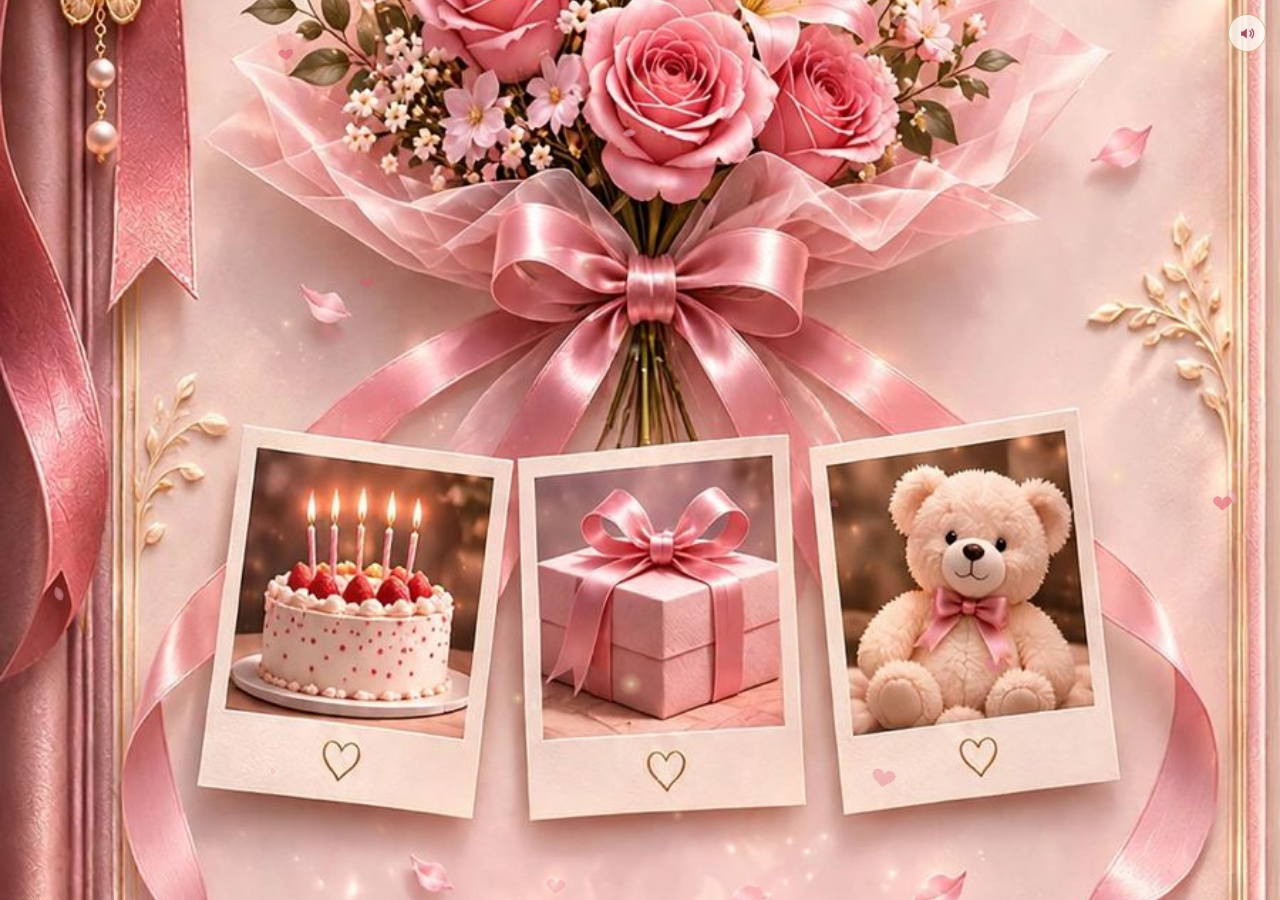
==== index.html @ 055be4f8 "Chapter 13 'The Letter' integrated as page 13, before the ending (order now 6 -> 13 -> 14)" ====
<!DOCTYPE html>
<html lang="en">
<head>
<meta charset="UTF-8">
<meta name="viewport" content="width=device-width, initial-scale=1.0, maximum-scale=1.0, user-scalable=no, viewport-fit=cover">
<title>Something for You</title>
<style>
@font-face{font-family:'Great Vibes';font-style:normal;font-weight:400;font-display:swap;src:url([data-uri]) format('woff2')}
@font-face{font-family:'Playfair Display';font-style:normal;font-weight:500;font-display:swap;src:url([data-uri]) format('woff2')}
@font-face{font-family:'Playfair Display';font-style:normal;font-weight:600;font-display:swap;src:url([data-uri]) format('woff2')}
@font-face{font-family:'Jost';font-style:normal;font-weight:400;font-display:swap;src:url([data-uri]) format('woff2')}
@font-face{font-family:'Jost';font-style:normal;font-weight:500;font-display:swap;src:url([data-uri]) format('woff2')}
  *{margin:0;padding:0;box-sizing:border-box;-webkit-tap-highlight-color:transparent}
  html,body{height:100%}
  body{background:#eec9cd;overflow:hidden;overscroll-behavior:none;
    -webkit-user-select:none;user-select:none;-webkit-touch-callout:none}
  .stage{position:fixed;inset:0;touch-action:none}
  .art{position:absolute;inset:0;width:100%;height:100%;object-fit:cover;object-position:center;display:block;
    -webkit-user-drag:none;pointer-events:none}
  .zone{position:absolute;transform:translate(-50%,-50%);border:none;background:transparent;cursor:pointer;border-radius:14px}
  .zone:active{background:rgba(255,244,246,.10)}
  #openBtn{left:50%;top:88.3%;width:69%;aspect-ratio:5.6/1}
  #envBtn{left:44.5%;top:71%;width:57%;aspect-ratio:1.85/1}
  .burstPetal{position:fixed;z-index:9;pointer-events:none;background:linear-gradient(135deg,#f9c6d2,#ef9db4);
    border-radius:80% 4px 80% 4px}
  #dust{position:absolute;inset:0;pointer-events:none;z-index:2}
  .zone{z-index:3}

  .stage{perspective:1700px}
  #page2{position:absolute;inset:0;z-index:1;display:flex;flex-direction:column;align-items:center;justify-content:center;
    text-align:center;padding:8dvh 12vw;
    background:radial-gradient(120% 60% at 50% 0%, #fffdf6 0%, rgba(255,253,246,0) 55%),
               linear-gradient(180deg,#fdf6ea 0%,#f9ecdc 55%,#f4e3d0 100%)}
  #page2::before{content:"";position:absolute;inset:12px;border:2px solid rgba(178,132,62,.55);border-radius:8px;pointer-events:none}
  #page2::after{content:"";position:absolute;inset:17px;border:1px solid rgba(178,132,62,.3);border-radius:5px;pointer-events:none}
  #page2 .p2script{font-family:'Great Vibes',cursive;font-size:clamp(30px,9vw,40px);line-height:1.35;color:#a34a63;position:relative;z-index:2}
  #page2 .p2small{margin-top:2.4dvh;font-family:'Jost',sans-serif;font-size:10px;letter-spacing:.34em;text-transform:uppercase;color:#a06a52;position:relative;z-index:2}
  #page2 .p2heart{position:relative;z-index:2;margin-bottom:2.6dvh}
  #page2 .p2divider{display:flex;align-items:center;gap:10px;margin-top:3.2dvh;position:relative;z-index:2}
  #page2 .p2divider .line{width:52px;height:1px;background:linear-gradient(90deg,transparent,#b2843e)}
  #page2 .p2divider .line.r{background:linear-gradient(90deg,#b2843e,transparent)}
  #page2 .p2divider .dia{width:7px;height:7px;background:#b2843e;transform:rotate(45deg)}
  #page2 .p2petal{position:absolute;background:rgba(230,150,172,.32);border-radius:100% 4px 100% 4px;z-index:1}
  #page2 .glow{position:absolute;inset:0;z-index:1;pointer-events:none;opacity:0;
    background:radial-gradient(75% 55% at 50% 42%, rgba(255,196,120,.5) 0%, rgba(255,176,150,.18) 55%, transparent 78%)}
  #page2.lit .glow{animation:glowA 1.9s ease-out forwards}
  @keyframes glowA{0%{opacity:0}45%{opacity:.6}100%{opacity:.22}}
  #page2 .sweep{position:absolute;inset:0;z-index:3;pointer-events:none;opacity:0;
    background:linear-gradient(90deg, rgba(90,30,45,.42) 0%, rgba(90,30,45,.14) 42%, transparent 68%)}
  #page2.lit .sweep{animation:sweepA 1.9s ease-out forwards}
  @keyframes sweepA{0%{opacity:1}100%{opacity:0}}
  #cover{position:absolute;inset:0;z-index:2;transform-origin:0% 50%;backface-visibility:hidden;will-change:transform}
  #cover .shade{position:absolute;inset:0;pointer-events:none;opacity:0;z-index:4;
    background:linear-gradient(90deg, rgba(70,20,35,.5) 0%, transparent 30%)}
  #cover.opening{transition:transform 1.9s cubic-bezier(.38,.12,.3,1);transform:rotateY(-104deg);pointer-events:none}
  #cover.opening .shade{transition:opacity 1.9s ease;opacity:1}
  #cover.closing{transition:transform 1.6s cubic-bezier(.38,.12,.3,1);transform:rotateY(0deg)}
  #cover.gone{display:none}
  .corner{position:absolute;bottom:16px;z-index:5;border:none;background:transparent;cursor:pointer;box-shadow:none;
    font-family:'Jost',sans-serif;font-size:15px;font-weight:700;letter-spacing:.18em;text-transform:uppercase;color:#ffffff;padding:16px 22px;text-shadow:0 1px 7px rgba(60,20,30,.55),0 0 3px rgba(60,20,30,.4)}
  .corner:active{opacity:.6}
  #backBtn{left:14px}
  .pagenum{position:absolute;bottom:28px;left:50%;transform:translateX(-50%);z-index:5;font-family:'Jost',sans-serif;font-size:11px;letter-spacing:.3em;color:#a06a52}
  #nextBtn{right:6px}
  #page3{position:absolute;inset:0;z-index:1;display:none;flex-direction:column;align-items:center;justify-content:center;text-align:center;padding:6dvh 12vw 14dvh;background:linear-gradient(180deg,#fdf6ea,#f7ead9 60%,#f3e2cd)}
  #page3::before{content:"";position:absolute;inset:12px;border:2px solid rgba(178,132,62,.55);border-radius:8px;pointer-events:none}
  #page3::after{content:"";position:absolute;inset:17px;border:1px solid rgba(178,132,62,.3);border-radius:5px;pointer-events:none}
  #page3:not(.live) *{animation-play-state:paused !important}
  #page3 .rise{opacity:1;transform:none}
  #page3 .p3content{position:relative;z-index:2;display:flex;flex-direction:column;align-items:center}
  #page3 .belongs{margin-top:2.2dvh;font-family:'Jost',sans-serif;font-size:11px;letter-spacing:.4em;text-transform:uppercase;color:#a06a52;animation-delay:.5s}
  #page3 .name{margin-top:1.6dvh;font-family:'Great Vibes',cursive;font-size:64px;line-height:1.15;background:linear-gradient(100deg,#a86e1c,#e9c46a 45%,#b2843e 70%,#e9c46a);-webkit-background-clip:text;background-clip:text;color:transparent;animation:shimmer 3s linear infinite;background-size:200% 100%}
  #page3 .lines{margin-top:2.6dvh;font-family:'Playfair Display',serif;font-style:italic;font-size:16.5px;line-height:1.75;color:#7c4a3a;animation-delay:1.7s}
  #page3 .bqimg{margin-top:3dvh;width:168px;animation-delay:2.2s}
  #page3 .turn{margin-top:2.4dvh;font-family:'Jost',sans-serif;font-size:10px;letter-spacing:.26em;text-transform:uppercase;color:#a34a63;animation-delay:2.6s}
  #page3 .from{margin-top:2.2dvh;font-family:'Jost',sans-serif;font-size:11px;letter-spacing:.3em;text-transform:uppercase;color:#a06a52;animation-delay:3s}
  #page3 .from b{color:#a34a63;font-weight:500}
  #backBtn3{left:14px}
  #nextBtn3{right:14px}
  #page3{transform-origin:0% 50%;backface-visibility:hidden}
  #page3 .shade{position:absolute;inset:0;pointer-events:none;opacity:0;z-index:4;background:linear-gradient(90deg, rgba(70,20,35,.5) 0%, transparent 30%)}
  #page3.turning{transition:transform .95s cubic-bezier(.38,.12,.3,1);transform:rotateY(-102deg);pointer-events:none;z-index:3}
  #page3.turning .shade{transition:opacity .95s ease;opacity:1}
  #page3.turnback-start{transform:rotateY(-102deg);z-index:3}
  #page3.turnback-start .shade{opacity:1}
  #page3.turning-back{transition:transform .95s cubic-bezier(.38,.12,.3,1);transform:rotateY(0deg)}
  #page3.turning-back .shade{transition:opacity .95s ease;opacity:0}
  #page4{position:absolute;inset:0;z-index:1;display:none;flex-direction:column;align-items:center;justify-content:flex-start;text-align:center;padding:7dvh 10vw 14dvh;background:linear-gradient(180deg,#fbe9ee 0%,#f7d3de 55%,#f3c3d2 100%)}
  #page4::before{content:"";position:absolute;inset:12px;border:2px solid rgba(178,132,62,.55);border-radius:8px;pointer-events:none;z-index:7}
  #page4::after{content:"";position:absolute;inset:17px;border:1px solid rgba(178,132,62,.3);border-radius:5px;pointer-events:none;z-index:7}
  #page4 .p4content{position:relative;z-index:2;display:flex;flex-direction:column;align-items:center}
  #page4 .p4small{font-family:'Jost',sans-serif;font-size:11px;letter-spacing:.38em;text-transform:uppercase;color:#a06a52}
  #page4 h1{font-family:'Great Vibes',cursive;font-weight:400;font-size:40px;line-height:1.2;color:#a4133c;margin-top:1.4dvh}
  #page4 .p4sub{margin-top:1dvh;font-family:'Jost',sans-serif;font-size:10.5px;letter-spacing:.3em;text-transform:uppercase;color:#b0576f}
  #page4 .buds{margin-top:5dvh;display:flex;gap:26px}
  #page4 .bud{position:relative;width:84px;height:82px;cursor:pointer;-webkit-tap-highlight-color:transparent;filter:saturate(.45) brightness(1.12);transition:filter .8s ease, transform .8s cubic-bezier(.34,1.56,.64,1)}
  #page4 .bud svg{width:84px;height:82px;display:block}
  #page4 .bud .ring{position:absolute;inset:-7px;border-radius:50%;border:1.5px solid rgba(255,90,118,.0);pointer-events:none}
  #page4 .bud.bloomed{filter:saturate(1.25) brightness(1.03) drop-shadow(0 8px 16px rgba(210,31,71,.40));transform:scale(1.13)}
  #page4 .bud.bloomed .ring{animation:ringpulse 1.6s ease-out infinite}
  @keyframes ringpulse{0%{border-color:rgba(255,90,118,.55);transform:scale(.92);opacity:1}100%{border-color:rgba(255,90,118,0);transform:scale(1.28);opacity:0}}
  #page4 .wishzone{margin-top:4.5dvh;width:280px;min-height:96px;background:rgba(255,255,255,.42);border:1px solid rgba(178,132,62,.5);border-radius:14px;padding:16px 20px;opacity:0;transform:translateY(12px);transition:opacity .5s ease, transform .5s ease}
  #page4 .wishzone.show{opacity:1;transform:none}
  #page4 .wishnum{font-family:'Jost',sans-serif;font-size:9.5px;letter-spacing:.32em;text-transform:uppercase;color:#a06a52}
  #page4 .wishtext{font-family:'Playfair Display',serif;font-style:italic;font-size:16.5px;line-height:1.55;color:#7c2d46;margin-top:6px}
  #page4 .burstH4{position:absolute;z-index:6;pointer-events:none}
  #backBtn4{left:14px}
  #nextBtn4{right:14px}
  #page4{transform-origin:0% 50%;backface-visibility:hidden}
  #page4 .shade{position:absolute;inset:0;pointer-events:none;opacity:0;z-index:4;background:linear-gradient(90deg, rgba(70,20,35,.5) 0%, transparent 30%)}
  #page4.turning{transition:transform .95s cubic-bezier(.38,.12,.3,1);transform:rotateY(-102deg);pointer-events:none;z-index:3}
  #page4.turning .shade{transition:opacity .95s ease;opacity:1}
  #page4.turnback-start{transform:rotateY(-102deg);z-index:3}
  #page4.turnback-start .shade{opacity:1}
  #page4.turning-back{transition:transform .95s cubic-bezier(.38,.12,.3,1);transform:rotateY(0deg)}
  #page4.turning-back .shade{transition:opacity .95s ease;opacity:0}
  #page5{position:absolute;inset:0;z-index:1;display:none;background:#1d2b18;overflow:hidden;touch-action:none}
  #page5 .g5view{position:absolute;inset:0;overflow:hidden;transition:opacity 1.15s ease, transform 1.15s ease}
  #page5 .g5view.g5hidden{opacity:0;pointer-events:none;transform:scale(1.07)}
  #page5 .g5view.g5behind{transform:scale(.95)}
  #page5 .g5wrap{position:absolute;left:0;top:0;height:100%;will-change:transform}
  #page5 .g5wrap video{position:absolute;inset:0;width:100%;height:100%;object-fit:cover}
  #page5 .g5wrap video.g5drift{animation:g5drift 17s ease-in-out infinite alternate}
  @keyframes g5drift{from{transform:scale(1.13) translate(-12px,-6px)}to{transform:scale(1.13) translate(12px,8px)}}
  #g5petals{position:absolute;inset:0;width:100%;height:100%;pointer-events:none;z-index:3}
  #g5sweep{position:absolute;inset:0;z-index:3;pointer-events:none;background:linear-gradient(105deg,transparent 30%,rgba(255,246,214,.20) 50%,transparent 70%);transform:translateX(-110%);opacity:0}
  #g5sweep.go{animation:g5sweepA 1.5s ease-out}
  @keyframes g5sweepA{0%{transform:translateX(-110%);opacity:0}25%{opacity:1}100%{transform:translateX(110%);opacity:0}}
  #page5 .g5topfade{position:absolute;left:0;right:0;top:0;height:230px;background:linear-gradient(180deg,rgba(16,24,12,.5),rgba(16,24,12,0));z-index:4;pointer-events:none}
  #page5 .g5botfade{position:absolute;left:0;right:0;bottom:0;height:240px;background:linear-gradient(0deg,rgba(16,24,12,.5),rgba(16,24,12,0));z-index:4;pointer-events:none}
  #page5 .g5frame{position:absolute;inset:12px;border:2px solid rgba(255,240,214,.45);border-radius:8px;pointer-events:none;z-index:8}
  #page5 .g5frame2{position:absolute;inset:17px;border:1px solid rgba(255,240,214,.25);border-radius:5px;pointer-events:none;z-index:8}
  #page5 .g5head{position:relative;z-index:5;text-align:center;padding-top:70px;pointer-events:none}
  #page5 .g5small{font-family:'Jost',sans-serif;font-size:11px;letter-spacing:.38em;text-transform:uppercase;color:#ffedc9}
  #page5 h1{font-family:'Great Vibes',cursive;font-weight:400;font-size:42px;line-height:1.2;color:#fff;margin-top:6px;text-shadow:0 2px 16px rgba(0,0,0,.5)}
  #g5spotName{font-family:'Jost',sans-serif;font-size:11px;letter-spacing:.3em;text-transform:uppercase;color:#ffd98a;margin-top:7px;transition:opacity .5s ease}
  #g5hint{font-family:'Jost',sans-serif;font-size:10px;letter-spacing:.16em;text-transform:uppercase;color:rgba(255,240,214,.85);margin-top:8px;transition:opacity 1s ease}
  #g5bq{position:absolute;top:204px;left:50%;transform:translateX(-36%);z-index:6;background:rgba(22,32,16,.55);border:1px solid rgba(255,240,214,.5);color:#ffedc9;border-radius:999px;padding:7px 16px;font-family:'Jost',sans-serif;font-size:11.5px;letter-spacing:.13em;text-transform:uppercase;white-space:nowrap}
  #g5bq b{color:#ffc2d1;font-weight:600}
  #page5 .g5walk{position:absolute;left:26px;top:24px;z-index:6;background:rgba(22,32,16,.5);border:1px solid rgba(255,240,214,.55);color:#ffedc9;border-radius:999px;padding:9px 18px;font-family:'Jost',sans-serif;font-size:10.5px;letter-spacing:.22em;text-transform:uppercase;cursor:pointer;display:flex;align-items:center;gap:8px}
  #page5 .g5walk .dot{width:9px;height:9px;border-radius:50%;background:#ffd98a;animation:g5glowp 1.8s ease-in-out infinite}
  @keyframes g5glowp{0%,100%{opacity:.45}50%{opacity:1}}
  #page5 .g5back{position:absolute;left:14px;top:198px;z-index:6;background:rgba(22,32,16,.5);border:1px solid rgba(255,240,214,.55);color:#ffedc9;border-radius:999px;padding:7px 12px;font-family:'Jost',sans-serif;font-size:9.5px;letter-spacing:.18em;text-transform:uppercase;cursor:pointer}
  #page5 .g5backEnd{left:26px;top:24px;padding:9px 18px;font-size:10.5px;letter-spacing:.22em}
  #g5pill{position:absolute;left:50%;transform:translate(-50%,12px);bottom:74px;z-index:6;pointer-events:none;background:rgba(255,251,244,.96);border:1px solid rgba(178,132,62,.55);color:#7c2d46;font-family:'Playfair Display',serif;font-style:italic;font-size:15px;border-radius:999px;padding:10px 20px;opacity:0;transition:opacity .5s ease, transform .5s ease;max-width:92%;text-align:center;box-shadow:0 10px 26px rgba(8,12,5,.35)}
  #g5pill.show{opacity:1;transform:translate(-50%,0)}
  #g5bfly{position:absolute;z-index:7;font-size:24px;background:none;border:none;cursor:pointer;-webkit-tap-highlight-color:transparent}
  #page5 .burstH5{position:absolute;z-index:25;pointer-events:none}
  #page5 .plusone5{position:absolute;z-index:26;font-size:17px;pointer-events:none;text-shadow:0 2px 8px rgba(0,0,0,.4)}
  #backBtn5{left:14px}
  #nextBtn5{right:14px}
  #backBtn6{left:14px}
  #page5{transform-origin:0% 50%;backface-visibility:hidden}
  #page5 .shade{position:absolute;inset:0;pointer-events:none;opacity:0;z-index:30;background:linear-gradient(90deg, rgba(70,20,35,.5) 0%, transparent 30%)}
  #page5.turning{transition:transform .95s cubic-bezier(.38,.12,.3,1);transform:rotateY(-102deg);pointer-events:none;z-index:3}
  #page5.turning .shade{transition:opacity .95s ease;opacity:1}
  #page5.turnback-start{transform:rotateY(-102deg);z-index:3}
  #page5.turnback-start .shade{opacity:1}
  #page5.turning-back{transition:transform .95s cubic-bezier(.38,.12,.3,1);transform:rotateY(0deg)}
  #page5.turning-back .shade{transition:opacity .95s ease;opacity:0}
  #page6{position:absolute;inset:0;z-index:1;display:none;overflow:hidden;background:#f9e3ea;touch-action:none;transform-origin:0% 50%;backface-visibility:hidden}
  #page6:not(.live) *{animation-play-state:paused !important}
  #page6 .shade{position:absolute;inset:0;pointer-events:none;opacity:0;z-index:40;background:linear-gradient(90deg, rgba(70,20,35,.5) 0%, transparent 30%)}
  #page6.turning{transition:transform .95s cubic-bezier(.38,.12,.3,1);transform:rotateY(-102deg);pointer-events:none;z-index:3}
  #page6.turning .shade{transition:opacity .95s ease;opacity:1}
  #page6.turnback-start{transform:rotateY(-102deg);z-index:3}
  #page6.turnback-start .shade{opacity:1}
  #page6.turning-back{transition:transform .95s cubic-bezier(.38,.12,.3,1);transform:rotateY(0deg)}
  #page6.turning-back .shade{transition:opacity .95s ease;opacity:0}
  #page6 img{-webkit-user-drag:none}
#page6 .m6bg{position:absolute;inset:0;width:100%;height:100%;object-fit:cover;object-position:center;display:block;pointer-events:none}
  #page6 .m6wash{position:absolute;inset:0;background:linear-gradient(180deg,rgba(255,244,247,.20),rgba(255,244,247,0) 30%,rgba(249,227,234,0) 62%,rgba(243,207,219,.45));z-index:1;pointer-events:none}
  #page6 .m6vig{position:absolute;inset:0;background:radial-gradient(ellipse at 50% 42%,transparent 55%,rgba(190,120,145,.16));z-index:1;pointer-events:none}
  #page6 .m6lamp{position:absolute;border-radius:50%;background:radial-gradient(circle,rgba(255,214,140,.5),rgba(255,214,140,0) 68%);z-index:1;animation:m6glow 5s ease-in-out infinite;pointer-events:none}
  #page6 .m6lamp.l1{width:340px;height:340px;left:-110px;top:6%}
  #page6 .m6lamp.l2{width:280px;height:280px;right:-90px;top:24%;animation-delay:1.6s}
  #page6 .m6lamp.l3{width:220px;height:220px;left:8%;bottom:8%;animation-delay:3s}
  @keyframes m6glow{0%,100%{opacity:.55;transform:scale(1)}50%{opacity:.95;transform:scale(1.07)}}
  #page6 .m6head{position:absolute;top:0;left:0;right:0;z-index:5;text-align:center;padding-top:calc(18px + env(safe-area-inset-top));pointer-events:none}
  #page6 .m6kick{font-family:'Jost',sans-serif;font-size:11px;letter-spacing:.38em;text-transform:uppercase;color:#b06a82}
  #page6 .m6head h1{font-family:'Great Vibes',cursive;font-weight:400;font-size:42px;line-height:1.2;color:#a63d5f;margin-top:4px;text-shadow:0 2px 14px rgba(255,255,255,.75)}
  #page6 .m6sub{font-family:'Playfair Display',serif;font-style:italic;font-size:15px;color:#96606f;margin-top:2px}
  #page6 .m6scene{position:absolute;left:50%;bottom:150px;width:340px;height:262px;transform:translateX(-50%);transform-origin:50% 100%;z-index:3}
  #page6 .m6floor{position:absolute;left:50%;bottom:20px;width:270px;height:40px;transform:translateX(-50%);background:radial-gradient(ellipse at center,rgba(146,84,104,.30),rgba(146,84,104,0) 68%);border-radius:50%}
  #page6 .m6stack{position:absolute;left:50%;bottom:34px;width:300px;height:215px;transform:translateX(-50%)}
  #page6 .m6stack.wiggle{animation:m6wig .38s ease}
  @keyframes m6wig{0%{transform:translateX(-50%) rotate(0)}25%{transform:translateX(-50%) rotate(-1.6deg)}55%{transform:translateX(-50%) rotate(1.4deg)}100%{transform:translateX(-50%) rotate(0)}}
  #page6 .m6kitten{position:absolute;left:50%;bottom:56px;width:232px;height:232px;z-index:1;transform:translate(-50%,86%) scale(.92);opacity:0;transition:transform .75s cubic-bezier(.34,1.45,.64,1),opacity .5s}
  #page6 .m6kitten.in{transform:translate(-50%,0) scale(1);opacity:1}
  #page6 .m6kitten.out{transform:translate(-50%,38%) scale(1.32);opacity:1;z-index:5}
  #page6 .m6inner{position:absolute;inset:0;transition:transform .45s ease}
  #page6 .m6inner.listen{transform:rotate(-3.5deg)}
  #page6 .m6inner.react{animation:m6react .8s cubic-bezier(.34,1.56,.64,1)}
  @keyframes m6react{0%{transform:translateY(0) scale(1)}30%{transform:translateY(-13px) scale(1.05) rotate(-2deg)}55%{transform:translateY(0) scale(.98)}75%{transform:translateY(-6px) scale(1.02)}100%{transform:translateY(0) scale(1)}}
  #page6 .m6sway{position:absolute;inset:0;transform-origin:50% 88%;animation:m6sway 6.5s ease-in-out infinite alternate}
  @keyframes m6sway{from{transform:rotate(-2.2deg)}to{transform:rotate(2.2deg)}}
  @media (prefers-reduced-motion: reduce){#page6 .m6sway{animation:none}}
  #page6 .m6kimg{width:100%;height:100%;display:block;-webkit-mask-image:radial-gradient(ellipse 62% 58% at 50% 46%,#000 55%,transparent 88%);mask-image:radial-gradient(ellipse 62% 58% at 50% 46%,#000 55%,transparent 88%)}
  #page6 .m6mouth{position:absolute;left:50%;top:46%;width:6.4%;height:3.8%;border-radius:50%;z-index:3;background:#c06a80;opacity:.85;transform:translate(-50%,-50%) scaleY(.22)}
  #page6 .m6inner.talking .m6mouth{animation:m6talk .17s ease-in-out infinite alternate}
  @keyframes m6talk{from{transform:translate(-50%,-50%) scaleY(.22)}to{transform:translate(-50%,-50%) scaleY(1)}}
  #page6 .m6hat{position:absolute;left:46.5%;top:-.5%;width:15.5%;transform:rotate(7deg);z-index:4;filter:drop-shadow(0 2px 2px rgba(160,110,40,.35))}
  #page6 .m6body{position:absolute;left:0;bottom:0;width:300px;height:115px;z-index:2;display:block;transition:opacity .55s ease,transform .55s ease;-webkit-mask-image:linear-gradient(90deg,transparent,#000 12%,#000 88%,transparent),linear-gradient(180deg,transparent,#000 4%,#000 86%,transparent);-webkit-mask-composite:source-in;mask-image:linear-gradient(90deg,transparent,#000 12%,#000 88%,transparent),linear-gradient(180deg,transparent,#000 4%,#000 86%,transparent);mask-composite:intersect}
  #page6 .m6lidwrap{position:absolute;left:0;top:0;width:300px;height:105px;z-index:3;transition:transform .8s cubic-bezier(.5,0,.8,.4),opacity .8s}
  #page6 .m6lidwrap.open{transform:translateY(-84px) rotate(-10deg);opacity:0}
  #page6 .m6lidwrap.shake{animation:m6shk .45s ease}
  @keyframes m6shk{0%,100%{transform:translateX(0)}20%{transform:translateX(-4.5px)}45%{transform:translateX(4px)}70%{transform:translateX(-3px)}90%{transform:translateX(1.5px)}}
  #page6 .m6lidimg{position:absolute;inset:0;width:300px;height:105px;display:block;-webkit-mask-image:linear-gradient(90deg,transparent,#000 12%,#000 88%,transparent),linear-gradient(180deg,transparent,#000 11%,#000 96%,transparent);-webkit-mask-composite:source-in;mask-image:linear-gradient(90deg,transparent,#000 12%,#000 88%,transparent),linear-gradient(180deg,transparent,#000 11%,#000 96%,transparent);mask-composite:intersect}
  #page6 .m6lidnb{opacity:0;transition:opacity .45s}
  #page6 .m6lidnb.show{opacity:1}
  #page6 .m6bow{position:absolute;left:28.3%;top:4.7%;width:44%;height:95.3%;display:block;transition:transform .7s cubic-bezier(.5,0,.8,.4),opacity .7s;transform-origin:50% 20%;-webkit-mask-image:linear-gradient(90deg,transparent,#000 14%,#000 86%,transparent),linear-gradient(180deg,transparent,#000 12%,#000 88%,transparent);-webkit-mask-composite:source-in;mask-image:linear-gradient(90deg,transparent,#000 14%,#000 86%,transparent),linear-gradient(180deg,transparent,#000 12%,#000 88%,transparent);mask-composite:intersect}
  #page6 .m6bow.loose1{transform:rotate(-4deg) translateY(1.5px)}
  #page6 .m6bow.loose2{transform:rotate(5.5deg) translateY(4px) scale(.97)}
  #page6 .m6bow.free{transform:translateY(150px) rotate(42deg);opacity:0}
  #page6 .m6crack{position:absolute;left:6%;top:101px;width:88%;height:5px;z-index:2;border-radius:3px;background:linear-gradient(90deg,transparent,#ffd968 30%,#fff3b0 50%,#ffd968 70%,transparent);opacity:0;transform:scaleX(.3);transition:opacity .3s,transform .3s}
  #page6 .m6crack.show{opacity:.95;transform:scaleX(.62)}
  #page6 .m6glow{position:absolute;left:50%;top:38px;width:300px;height:150px;z-index:2;pointer-events:none;transform:translateX(-50%) scale(.4);opacity:0;background:radial-gradient(ellipse at center,rgba(255,214,110,.85),rgba(255,190,120,.35) 45%,rgba(255,190,120,0) 70%);transition:opacity .55s,transform .55s}
  #page6 .m6glow.show{opacity:1;transform:translateX(-50%) scale(1.15)}
  #page6 .m6scene.boxgone .m6body{opacity:0;transform:translateY(30px)}
  #page6 .m6scene.boxgone .m6crack{opacity:0}
  #page6 .m6hot{position:absolute;background:transparent;border:0;cursor:pointer;z-index:6}
  #page6 .m6knot{left:33%;top:-14px;width:34%;height:86px}
  #page6 .m6lidbtn{left:2%;top:0;width:96%;height:104px;display:none}
  #page6 .m6hearts{position:absolute;inset:0;width:100%;height:100%;z-index:6;pointer-events:none}
  #page6 .m6burst{position:absolute;inset:0;z-index:7;pointer-events:none;overflow:hidden}
  #page6 .m6pt{position:absolute;background-size:contain;background-repeat:no-repeat;pointer-events:none}
  #page6 .m6bheart{position:absolute;will-change:transform,opacity;background-size:contain;background-repeat:no-repeat;animation:m6bfly 1.05s cubic-bezier(.17,.67,.35,1) forwards}
  @keyframes m6bfly{0%{transform:translate(0,0) scale(.5) rotate(0deg);opacity:1}100%{transform:translate(var(--dx),var(--dy)) scale(1.12) rotate(var(--rot));opacity:0}}
  #page6 .m6bubble{position:absolute;left:50%;bottom:calc(150px + 322px * var(--s,1) + 20px);transform:translateX(-50%) translateY(8px);pointer-events:none;width:min(84vw,320px);background:#fffdf7;color:#7c4356;font-family:'Playfair Display',serif;font-size:16.5px;line-height:1.45;font-style:italic;text-align:center;padding:13px 17px 14px;border-radius:20px;box-shadow:0 10px 26px rgba(160,90,115,.22);opacity:0;transition:opacity .35s,transform .35s;z-index:8}
  #page6 .m6bubble.show{opacity:1;transform:translateX(-50%) translateY(0)}
  #page6 .m6bubble::after{content:"";position:absolute;left:50%;bottom:-9px;transform:translateX(-50%);border:10px solid transparent;border-top-color:#fffdf7;border-bottom:0}
  #page6 .m6hint{position:absolute;left:0;right:0;bottom:calc(100px + env(safe-area-inset-bottom));text-align:center;font-family:'Playfair Display',serif;font-style:italic;font-size:14.5px;color:#a06a7c;z-index:5;pointer-events:none;padding:0 30px;transition:opacity .18s ease}
  #page6 .m6hint.fading{opacity:0}
  #page6.chatopen .m6hint{bottom:calc(168px + env(safe-area-inset-bottom))}
  #page6 .m6chat{position:absolute;left:50%;transform:translateX(-50%);bottom:calc(72px + env(safe-area-inset-bottom));width:min(94vw,372px);z-index:9;display:none;gap:8px;background:#fff8fa;border:1px solid #f2d3de;border-radius:24px;padding:8px;box-shadow:0 8px 22px rgba(160,90,115,.16)}
  #page6 .m6chat.show{display:flex}
  #page6 .m6chatin{flex:1;height:52px;border:2px solid #eec3d0;background:#ffffff;border-radius:999px;padding:0 18px;font-family:'Jost',sans-serif;font-size:16px;color:#7c4356;outline:none;min-width:0}
  #page6 .m6chatin:focus{border-color:#e2709a}
  #page6 .m6send{border:0;border-radius:999px;background:#e0508a;color:#fff;font-family:'Jost',sans-serif;font-size:11.5px;letter-spacing:.14em;padding:0 22px;height:52px;cursor:pointer}
  #page6 .pagenum{left:auto;right:18px;transform:none;bottom:calc(150px + env(safe-area-inset-bottom));color:#b98a99}
  #nextBtn6{right:14px}
  /* — Chapter Thirteen: The Letter (transplanted from the approved
       ch13-letter demo2; everything scoped under #page13) — */
  #page13{position:absolute;inset:0;z-index:1;display:none;overflow:hidden;touch-action:none;transform-origin:0% 50%;backface-visibility:hidden;isolation:isolate;flex-direction:column;align-items:center;text-align:center;background:radial-gradient(120% 60% at 50% 0%, #fffdf6 0%, rgba(255,253,246,0) 55%),linear-gradient(180deg,#fdf6ea 0%,#f9ecdc 55%,#f4e3d0 100%)}
  #page13:not(.live) *{animation-play-state:paused !important}
  #page13 .shade{position:absolute;inset:0;pointer-events:none;opacity:0;z-index:40;background:linear-gradient(90deg, rgba(70,20,35,.5) 0%, transparent 30%)}
  #page13.turning{transition:transform .95s cubic-bezier(.38,.12,.3,1);transform:rotateY(-102deg);pointer-events:none;z-index:3}
  #page13.turning .shade{transition:opacity .95s ease;opacity:1}
  #page13.turnback-start{transform:rotateY(-102deg);z-index:3}
  #page13.turnback-start .shade{opacity:1}
  #page13.turning-back{transition:transform .95s cubic-bezier(.38,.12,.3,1);transform:rotateY(0deg)}
  #page13.turning-back .shade{transition:opacity .95s ease;opacity:0}
  #page13::before{content:"";position:absolute;inset:12px;border:2px solid rgba(178,132,62,.55);border-radius:8px;pointer-events:none;z-index:6}
  #page13::after{content:"";position:absolute;inset:17px;border:1px solid rgba(178,132,62,.3);border-radius:5px;pointer-events:none;z-index:6}
  #page13 #l13motes{position:absolute;inset:0;width:100%;height:100%;z-index:1;pointer-events:none}
  #page13 .l13chaphead{position:absolute;top:4.5dvh;left:0;right:0;z-index:4;font-family:'Jost',sans-serif;font-size:11px;letter-spacing:.38em;text-transform:uppercase;color:#774628}
  #page13 .l13main{position:relative;z-index:2;flex:1;width:100%;min-height:0;display:flex;flex-direction:column;align-items:center;padding:10dvh 8vw 7.5dvh}
  /* — ACT 1 : the sealed envelope — */
  #page13 #l13envScene{display:flex;flex-direction:column;align-items:center;margin:auto 0;transition:opacity .7s ease,transform .7s ease}
  #page13 #l13envScene.gone{opacity:0;transform:scale(.96);pointer-events:none}
  #page13 #l13whisper{font-family:'Playfair Display',serif;font-style:italic;font-size:16.5px;line-height:1.6;color:#6e2f2a;max-width:270px;opacity:0;transform:translateY(8px);transition:opacity 1.2s ease,transform 1.2s ease}
  #page13 #l13whisper.show{opacity:1;transform:none}
  #page13 #l13whisper.bye{opacity:0 !important;transform:translateY(-6px);transition:opacity .3s ease,transform .3s ease}
  #page13 #l13env{position:relative;width:min(80vw,310px);aspect-ratio:3/2;margin-top:4.5dvh;perspective:1000px;cursor:pointer}
  #page13 .l13envback{position:absolute;inset:0;border-radius:10px;background:linear-gradient(160deg,#fdfaf2,#f1e3cb);border:1px solid rgba(178,132,62,.35);box-shadow:0 18px 34px rgba(122,74,32,.18)}
  #page13 .l13envpaper{position:absolute;left:5%;right:5%;top:6%;bottom:12%;border-radius:4px;border:1px solid rgba(178,132,62,.3);background:repeating-linear-gradient(180deg,#fffef9 0,#fffef9 15px,#f3ead6 15px,#f3ead6 16px),#fffef9;transition:transform 1.15s cubic-bezier(.3,.7,.25,1) .25s,opacity .55s ease}
  #page13 #l13env.opening .l13envpaper{transform:translateY(-58%)}
  #page13 #l13env .l13envback,#page13 #l13env .l13envinner,#page13 #l13env .l13envfront,#page13 #l13env .l13envlines{transition:opacity .65s ease,transform .65s ease}
  #page13 #l13env.retreat .l13envback,#page13 #l13env.retreat .l13envinner,#page13 #l13env.retreat .l13envfront,#page13 #l13env.retreat .l13envlines{opacity:0;transform:translateY(24px)}
  #page13 #l13env.retreat .l13envflap{opacity:0}
  #page13 #l13env.retreat .l13envpaper{transform:translateY(-58%) scale(1.04);opacity:0;transition:transform .6s ease,opacity .55s ease .12s}
  #page13 .l13envinner{position:absolute;inset:0;border-radius:10px;background:linear-gradient(160deg,#fdfaf2,#f1e3cb);z-index:2}
  #page13 .l13envfront{position:absolute;inset:0;border-radius:0 0 10px 10px;clip-path:polygon(0 34%,50% 70%,100% 34%,100% 100%,0 100%);background:linear-gradient(205deg,#fbf5e8,#efe0c4);z-index:3}
  #page13 .l13envlines{position:absolute;inset:0;width:100%;height:100%;z-index:4;pointer-events:none}
  #page13 .l13envflap{position:absolute;left:0;right:0;top:0;height:57%;z-index:5;transform-origin:50% 0;transition:transform 1s cubic-bezier(.45,0,.3,1),opacity .65s ease;transform-style:preserve-3d}
  #page13 #l13env.opening .l13envflap{transform:rotateX(180deg)}
  #page13 .l13face{position:absolute;inset:0;clip-path:polygon(0 0,100% 0,50% 100%);backface-visibility:hidden;-webkit-backface-visibility:hidden}
  #page13 .l13face.l13fface{background:linear-gradient(180deg,#f9f0dc,#eeddc0)}
  #page13 .l13face.l13bface{transform:rotateX(180deg);background:linear-gradient(0deg,#f6ecd6,#efe0c4)}
  #page13 #l13seal{position:absolute;left:50%;top:55%;transform:translate(-50%,-50%);width:68px;height:68px;z-index:7;background:none;border:none;padding:0;cursor:pointer;transition:opacity .4s ease,transform .4s ease}
  #page13 #l13seal:focus-visible{outline:2px solid #b2843e;outline-offset:3px;border-radius:50%}
  #page13 #l13seal .l13crackGlow{opacity:0;transition:opacity .3s ease}
  #page13 #l13seal .l13crackLine{stroke-dasharray:100;stroke-dashoffset:100;transition:stroke-dashoffset .45s ease .05s}
  #page13 #l13seal.lit .l13crackGlow{opacity:.5}
  #page13 #l13seal.lit .l13crackLine{stroke-dashoffset:0}
  #page13 #l13seal.fading{opacity:0;transform:translate(-50%,-50%) scale(1.15)}
  #page13 #l13seal .l13sheen{position:absolute;inset:0;border-radius:50%;overflow:hidden;pointer-events:none}
  #page13 #l13seal .l13sheen span{position:absolute;top:-20%;bottom:-20%;left:0;width:45%;transform:translateX(-160%) skewX(-18deg);background:linear-gradient(90deg,rgba(255,246,200,0) 0%,rgba(255,246,200,.55) 50%,rgba(255,246,200,0) 100%);animation:l13sealSheen 4s ease-in-out infinite}
  @keyframes l13sealSheen{0%{transform:translateX(-160%) skewX(-18deg);opacity:0}10%{opacity:1}30%{transform:translateX(260%) skewX(-18deg);opacity:0}100%{transform:translateX(260%) skewX(-18deg);opacity:0}}
  #page13 #l13tapPrompt{margin-top:3.6dvh;font-family:'Jost',sans-serif;font-size:10px;letter-spacing:.34em;text-transform:uppercase;color:#774628;animation:l13breathe 2.4s ease-in-out infinite;transition:opacity .3s ease}
  @keyframes l13breathe{0%,100%{opacity:.45}50%{opacity:.95}}
  /* — ACT 2 : the reading card — */
  #page13 #l13reader{position:absolute;inset:0;padding:10dvh 8vw 7.5dvh;display:flex;flex-direction:column;opacity:0;transform:translateY(12px);transition:opacity .8s ease,transform .8s ease;pointer-events:none}
  #page13 #l13reader.show{opacity:1;transform:none;pointer-events:auto}
  #page13 #l13scroller{flex:1;min-height:0;width:100%;max-width:340px;margin:0 auto;overflow-y:auto;touch-action:pan-y;overscroll-behavior:contain;padding:4px 2px 10px;scrollbar-width:none}
  #page13 #l13scroller::-webkit-scrollbar{display:none}
  #page13 #l13card{position:relative;background:linear-gradient(180deg,#fffdf7,#fdf6ea);border:1px solid rgba(178,132,62,.45);border-radius:14px;box-shadow:0 14px 30px rgba(122,74,32,.14);padding:28px 24px 30px;text-align:left}
  #page13 #l13card::after{content:"";position:absolute;inset:7px;border:1px solid rgba(198,162,92,.25);border-radius:9px;pointer-events:none}
  #page13 #l13card::before{content:"";position:absolute;left:0;right:0;top:50%;height:120px;transform:translateY(-50%);pointer-events:none;background:linear-gradient(180deg,rgba(146,104,44,0) 0%,rgba(146,104,44,.05) 34%,rgba(255,255,255,.5) 50%,rgba(146,104,44,.05) 66%,rgba(146,104,44,0) 100%)}
  #page13 #l13flourish{display:flex;align-items:center;justify-content:center;gap:9px;margin-bottom:20px;position:relative;z-index:1}
  #page13 #l13flourish .l13flline{display:block;width:38px;height:1px;background:linear-gradient(90deg,rgba(198,162,92,0),rgba(198,162,92,.75))}
  #page13 #l13flourish .l13flline.r{background:linear-gradient(90deg,rgba(198,162,92,.75),rgba(198,162,92,0))}
  #page13 #l13flourish .l13fldia{display:block;width:6px;height:6px;transform:rotate(45deg);background:linear-gradient(135deg,#e8c877,#b2843e)}
  #page13 .l13para{position:relative;z-index:1;font-family:'Playfair Display',serif;font-size:16.5px;line-height:1.85;color:#5a2d28;white-space:pre-line;opacity:0;transform:translateY(12px);transition:opacity .6s ease,transform .6s ease}
  #page13 .l13para+.l13para{margin-top:1.15em}
  #page13 .l13para.show{opacity:1;transform:none}
  /* — ACT 3 : the signature — */
  #page13 #l13sigBlock{position:relative;z-index:1;margin-top:1.6em;text-align:center;opacity:0;transform:translateY(10px);transition:opacity 1s ease,transform 1s ease}
  #page13 #l13sigBlock.show{opacity:1;transform:none}
  #page13 #l13sigBlock.show #l13sigText{animation:l13shimmer 2.8s linear 1}
  #page13 #l13sigText{font-family:'Great Vibes',cursive;font-size:clamp(29px,8.4vw,37px);line-height:1.3;background:linear-gradient(100deg,#a8742c 0%,#d9a84e 30%,#f6e2a0 50%,#d9a84e 70%,#a8742c 100%);background-size:200% 100%;-webkit-background-clip:text;background-clip:text;color:transparent}
  @keyframes l13shimmer{to{background-position:-200% 0}}
  #page13 #l13sigHeart{margin-top:6px}
  #page13 #l13controls{padding-top:13px;text-align:center;width:100%;max-width:340px;margin:0 auto}
  #page13 #l13hint{font-family:'Jost',sans-serif;font-size:10px;letter-spacing:.3em;text-transform:uppercase;color:#774628;animation:l13breathe 2.4s ease-in-out infinite;transition:opacity .5s ease}
  #page13 #l13readAll{display:inline-block;margin-top:9px;background:none;border:none;cursor:pointer;font-family:'Jost',sans-serif;font-size:11px;letter-spacing:.14em;color:#a06a52;text-decoration:underline;text-underline-offset:3px;opacity:.8;padding:6px 10px;transition:opacity .5s ease}
  #page13 #l13hint.off{animation:none;opacity:0;pointer-events:none}
  #page13 #l13readAll.off{opacity:0;pointer-events:none}
  #page13 .pagenum{color:#774628;opacity:0;transition:opacity 1.2s ease}
  #page13 .pagenum.show{opacity:1}
  #backBtn13{left:14px}
  #nextBtn13{right:14px}
  /* — Short screens: the demo's media tier, scoped — */
  @media (max-height:680px){
    #page13 .l13main{padding-top:8.5dvh}
    #page13 #l13reader{padding-top:8.5dvh}
    #page13 #l13env{width:min(72vw,272px);margin-top:3.4dvh}
    #page13 #l13whisper{font-size:15px}
    #page13 #l13card{padding:22px 19px 24px}
    #page13 .l13para{font-size:15.5px;line-height:1.8}
  }
  @media (prefers-reduced-motion: reduce){
    #page13 *,#page13 *::before,#page13 *::after{animation-duration:.01s !important;animation-iteration-count:1 !important;transition-duration:.01s !important}
    #page13 #l13sigText{animation:none}
    #page13 #l13seal .l13sheen{display:none}
  }

  /* — Chapter Fourteen: Made Only For You (the ending, transplanted from
       the approved ch14-blast demo; everything scoped under #page14) — */
  #page14{position:absolute;inset:0;z-index:1;display:none;overflow:hidden;touch-action:none;transform-origin:0% 50%;backface-visibility:hidden;isolation:isolate;flex-direction:column;align-items:center;justify-content:center;text-align:center;padding:5dvh 8vw 11dvh;background:radial-gradient(115% 68% at 50% -4%,rgba(255,196,210,.65),rgba(255,196,210,0) 60%),radial-gradient(95% 58% at 50% 110%,rgba(243,148,172,.42),rgba(243,148,172,0) 62%),radial-gradient(72% 46% at 50% 47%,rgba(255,170,190,.5),rgba(255,170,190,0) 70%),linear-gradient(180deg,#fdf3e7,#f9e6d3 55%,#f0d9c2)}
  #page14:not(.live) *{animation-play-state:paused !important}
  #page14 .shade{position:absolute;inset:0;pointer-events:none;opacity:0;z-index:40;background:linear-gradient(90deg, rgba(70,20,35,.5) 0%, transparent 30%)}
  #page14.turning{transition:transform .95s cubic-bezier(.38,.12,.3,1);transform:rotateY(-102deg);pointer-events:none;z-index:3}
  #page14.turning .shade{transition:opacity .95s ease;opacity:1}
  #page14.turnback-start{transform:rotateY(-102deg);z-index:3}
  #page14.turnback-start .shade{opacity:1}
  #page14.turning-back{transition:transform .95s cubic-bezier(.38,.12,.3,1);transform:rotateY(0deg)}
  #page14.turning-back .shade{transition:opacity .95s ease;opacity:0}
  #page14::before{content:"";position:absolute;inset:12px;border:2px solid rgba(178,132,62,.55);border-radius:8px;pointer-events:none;z-index:6}
  #page14::after{content:"";position:absolute;inset:17px;border:1px solid rgba(178,132,62,.3);border-radius:5px;pointer-events:none;z-index:6}
  #page14 #e14bgheart{position:absolute;left:50%;top:47%;width:350px;height:338px;transform:translate(-50%,-50%);opacity:.05;z-index:0;pointer-events:none}
  #page14 .e14hcanvas{position:absolute;inset:0;width:100%;height:100%;pointer-events:none;z-index:1}
  #page14 #e14risers{position:absolute;inset:0;width:100%;height:100%;pointer-events:none;z-index:1}
  #page14 .e14chaphead{position:absolute;top:4.5dvh;left:0;right:0;z-index:4;text-align:center;font-family:'Jost',sans-serif;font-size:11px;letter-spacing:.38em;text-transform:uppercase;color:#774628}
  #page14 .e14content{position:relative;z-index:4;display:flex;flex-direction:column;align-items:center;max-width:320px}
  #page14 .e14line{position:relative;z-index:2;font-family:'Playfair Display',serif;font-style:italic;font-size:17.5px;line-height:1.75;color:#6e2f2a;opacity:0;transform:translateY(14px);transition:opacity .55s ease,transform .55s ease;margin-top:1dvh}
  #page14 .e14line.show{opacity:1;transform:none}
  #page14 #e14l0{margin-top:0}
  #page14 .e14goldwrap{position:relative;z-index:2;margin-top:4.5dvh}
  #page14 .e14goldglow{position:absolute;left:50%;top:50%;width:340px;height:160px;transform:translate(-50%,-50%);background:radial-gradient(ellipse at center,rgba(255,51,85,.45) 0%,rgba(255,51,85,.15) 45%,rgba(255,51,85,0) 70%);opacity:0;transition:opacity .8s ease;pointer-events:none}
  #page14 .e14goldglow.on{opacity:.5;animation:e14goldGlow 1.6s ease-in-out infinite}
  @keyframes e14goldGlow{0%{opacity:.42}9%{opacity:.68}19%{opacity:.48}29%{opacity:.6}41%{opacity:.48}100%{opacity:.42}}
  #page14 .e14gold{font-family:'Great Vibes',cursive;font-weight:400;font-size:clamp(28px,13vw,46px);line-height:1.2;position:relative;z-index:1;opacity:0;transform:translateY(14px);transition:opacity .6s ease,transform .6s ease;background:linear-gradient(100deg,#e01030,#c4042c 34%,#ff8296 50%,#e01030 64%,#8f0220);-webkit-background-clip:text;background-clip:text;color:transparent;background-size:200% 100%;text-shadow:0 1px 2px rgba(143,2,32,.25)}
  #page14 .e14gold.show{opacity:1;transform:none;animation:e14shimmer 3s linear infinite}
  @keyframes e14shimmer{0%{background-position:0% 0}100%{background-position:200% 0}}
  #page14 .e14after{position:relative;z-index:2;font-family:'Playfair Display',serif;font-style:italic;font-size:15px;line-height:1.65;color:#6e2f2a;max-width:300px;margin-top:1.4dvh;opacity:0;transform:translateY(10px);transition:opacity .8s ease,transform .8s ease}
  #page14 .e14after.show{opacity:1;transform:none}
  #page14 .e14heartwrap{margin-top:1.6dvh;opacity:0;transform:translateY(14px);transition:opacity .55s ease,transform .55s ease;position:relative;z-index:1;width:168px;height:162px}
  #page14 .e14heartwrap.show{opacity:1;transform:none}
  #page14 .e14heartpulse{position:absolute;inset:0;transform-origin:50% 55%;animation:e14heartbeat 1.6s ease-in-out infinite}
  #page14 .e14heartwrap.holding .e14heartpulse{animation-duration:.95s}
  @keyframes e14heartbeat{0%{transform:scale(1)}9%{transform:scale(1.085)}19%{transform:scale(1.005)}29%{transform:scale(1.052)}41%{transform:scale(1)}100%{transform:scale(1)}}
  @media (prefers-reduced-motion: reduce){#page14 .e14heartpulse{animation:none}#page14 .e14gold.show{animation:none}#page14 .e14goldglow.on{animation:none}#page14 .e14heartwrap.holding .e14ring{animation:none}#page14 .e14sat{animation:none}#page14 .e14heartaura{animation:none}#page14 .e14sheenrect{animation:none}#page14 .e14heartwrap.blasted .e14heartpulse{transition:opacity .9s ease;transform:none}#page14 #e14hinttxt{animation:none;opacity:.9}#page14 .e14heartwrap.charged{animation:none}}
  #page14 .e14ring{position:absolute;inset:-9px;border:2px solid rgba(217,87,110,.45);border-radius:50%;opacity:0;pointer-events:none}
  #page14 .e14heartwrap.holding .e14ring{animation:e14ringPulse 1.15s ease-out infinite}
  #page14 .e14heartwrap.holding .e14ring.r2{animation-delay:.55s}
  @keyframes e14ringPulse{0%{transform:scale(.7);opacity:.5}100%{transform:scale(1.45);opacity:0}}
  #page14 .e14heartscale{position:absolute;inset:0;will-change:transform}
  #page14 .e14heartglow{position:absolute;inset:-58px;border-radius:50%;background:radial-gradient(circle,rgba(255,175,115,.85) 0%,rgba(255,115,135,.42) 46%,rgba(255,115,135,0) 70%);opacity:0;pointer-events:none}
  #page14 .e14heartaura{position:absolute;inset:-48px;border-radius:50%;background:radial-gradient(circle,rgba(255,110,140,.5) 0%,rgba(240,70,105,.22) 45%,rgba(240,70,105,0) 70%);opacity:.32;pointer-events:none;animation:e14glowBeat 1.6s ease-in-out infinite}
  @keyframes e14glowBeat{0%{opacity:.38}9%{opacity:.68}19%{opacity:.46}29%{opacity:.6}41%{opacity:.42}100%{opacity:.38}}
  #page14 .e14heartwrap.holding .e14heartaura{animation-duration:.95s}
  #page14 .e14sat{position:absolute;pointer-events:none;animation:e14satBob 4s ease-in-out infinite}
  @keyframes e14satBob{0%,100%{transform:translateY(0) rotate(-4deg)}50%{transform:translateY(-5px) rotate(4deg)}}
  #page14 .e14sat.s1{width:21px;left:-32px;top:4px;opacity:.7;animation-duration:3.8s}
  #page14 .e14sat.s2{width:15px;right:-27px;top:-14px;opacity:.55;animation-duration:4.4s;animation-delay:.6s}
  #page14 .e14sat.s3{width:17px;right:-34px;bottom:14px;opacity:.65;animation-duration:4.1s;animation-delay:1.1s}
  #page14 .e14sat.s4{width:13px;left:-24px;bottom:-10px;opacity:.5;animation-duration:3.5s;animation-delay:.3s}
  #page14 .e14sheenrect{animation:e14sheenMove 5.4s ease-in-out infinite;opacity:0}
  @keyframes e14sheenMove{0%{transform:translateX(0) skewX(-16deg);opacity:0}4%{opacity:.5}17%{transform:translateX(250px) skewX(-16deg);opacity:0}100%{transform:translateX(250px) skewX(-16deg);opacity:0}}
  #page14 .e14heartscale>svg{position:absolute;inset:0;width:100%;height:100%;display:block}
  #page14 .e14heartgold{opacity:0}
  #page14 .e14heartwrap.blasted .e14heartpulse{animation:none;transform:scale(1.3);opacity:0;transition:transform .16s ease-out,opacity .16s ease-out}
  #page14 .e14heartwrap.blasted .e14ring{display:none}
  #page14 .e14heartwrap.blasted .e14sat{opacity:0;transition:opacity .3s ease}
  #page14 .e14thanks{position:relative;z-index:2;pointer-events:none;font-family:'Great Vibes',cursive;font-size:30px;line-height:1.25;color:#a31621;margin-top:-148px;opacity:0;transform:translateY(12px);transition:opacity .9s ease,transform .9s ease}
  #page14 .e14thanks.show{opacity:1;transform:none}
  #page14 .e14thanks2{position:relative;z-index:2;pointer-events:none;font-family:'Playfair Display',serif;font-style:italic;font-size:15.5px;line-height:1.6;color:#6e2f2a;max-width:300px;margin-top:1dvh;opacity:0;transform:translateY(12px);transition:opacity .9s ease,transform .9s ease}
  #page14 .e14thanks2.show{opacity:1;transform:none}
  #page14 .e14theend{position:relative;z-index:2;margin-top:2.6dvh;font-family:'Jost',sans-serif;font-size:11px;letter-spacing:.42em;text-transform:uppercase;color:#774628;opacity:0;transition:opacity .8s ease}
  #page14 .e14theend.show{opacity:1}
  #page14 .e14from{position:relative;z-index:2;margin-top:1.6dvh;font-family:'Jost',sans-serif;font-size:11px;letter-spacing:.3em;text-transform:uppercase;color:#774628;opacity:0;transition:opacity .8s ease}
  #page14 .e14from.show{opacity:1}
  #page14 .e14from b{color:#8f3550;font-weight:500}
  #page14 .e14hint{position:absolute;bottom:9.5dvh;left:0;right:0;z-index:4;text-align:center;font-family:'Jost',sans-serif;font-size:10px;letter-spacing:.3em;text-transform:uppercase;color:#8f3550;opacity:.85;transition:opacity .25s ease}
  #page14 .e14hint.hide{opacity:0}
  #page14 .e14hint span{display:inline-block;animation:e14hintBreathe 2.2s ease-in-out infinite}
  @keyframes e14hintBreathe{0%,100%{opacity:.45}50%{opacity:.95}}
  #page14 .e14heartwrap.charged{animation:e14chargeShake .12s linear infinite}
  @keyframes e14chargeShake{0%{transform:translate(0,0) rotate(0deg)}25%{transform:translate(.8px,-.6px) rotate(.35deg)}50%{transform:translate(-.7px,.5px) rotate(-.3deg)}75%{transform:translate(.6px,.7px) rotate(.25deg)}100%{transform:translate(0,0) rotate(0deg)}}
  #page14 .pagenum{color:#774628}
  #backBtn14{left:14px}
  /* — Short / narrow screens: the demo's media tiers, scoped — */
  @media (max-height:680px){
    #page14{padding:2.5dvh 8vw 6dvh}
    #page14 .e14line{font-size:16px;line-height:1.6;margin-top:.6dvh}
    #page14 .e14goldwrap{margin-top:2.5dvh}
    #page14 .e14after{font-size:14px;margin-top:1dvh}
    #page14 .e14heartwrap{width:150px;height:145px;margin-top:1dvh}
    #page14 .e14thanks{font-size:27px;margin-top:-131px}
    #page14 .e14thanks2{margin-top:.8dvh}
    #page14 .e14theend{margin-top:1.8dvh}
    #page14 .e14from{margin-top:1.2dvh}
  }
  @media (max-width:340px){
    #page14{padding-left:5vw;padding-right:5vw}
  }
  @media (max-height:500px){
    #page14{padding:10dvh 6vw 4dvh;justify-content:flex-start}
    #page14 .e14chaphead{top:1.6dvh}
    #page14 .e14content{max-width:560px}
    #page14 .e14line{font-size:14.5px;line-height:1.45;margin-top:.4dvh}
    #page14 .e14goldwrap{margin-top:1dvh}
    #page14 .e14gold{font-size:34px}
    #page14 .e14after{font-size:13px;line-height:1.5;margin-top:.8dvh;max-width:520px}
    #page14 .e14heartwrap{width:96px;height:93px;margin-top:.8dvh}
    #page14 .e14thanks{font-size:24px;margin-top:-79px}
    #page14 .e14thanks2{font-size:13.5px;line-height:1.5;margin-top:.6dvh;max-width:520px}
    #page14 .e14theend{margin-top:1dvh}
    #page14 .e14from{margin-top:.8dvh}
    #page14 .e14hint{bottom:5dvh}
    #page14 .pagenum{bottom:0}
  }

  #petals4{z-index:1}
  #page2{transform-origin:0% 50%;backface-visibility:hidden}
  #page2 .shade{position:absolute;inset:0;pointer-events:none;opacity:0;z-index:4;background:linear-gradient(90deg, rgba(70,20,35,.5) 0%, transparent 30%)}
  #page2.turning{transition:transform .95s cubic-bezier(.38,.12,.3,1);transform:rotateY(-102deg);pointer-events:none;z-index:3}
  #page2.turning .shade{transition:opacity .95s ease;opacity:1}
  #page2.turnback-start{transform:rotateY(-102deg);z-index:3}
  #page2.turnback-start .shade{opacity:1}
  #page2.turning-back{transition:transform .95s cubic-bezier(.38,.12,.3,1);transform:rotateY(0deg)}
  #page2.turning-back .shade{transition:opacity .95s ease;opacity:0}
  .hcanvas{position:absolute;inset:0;width:100%;height:100%;pointer-events:none}
  #heartsCover{z-index:3}
  #hearts2{z-index:1}
  #hearts3{z-index:1}
  #musicBtn{position:absolute;top:14px;right:14px;z-index:6;width:38px;height:38px;border-radius:50%;border:1px solid rgba(178,132,62,.5);background:rgba(255,252,246,.78);color:#a34a63;cursor:pointer;display:flex;align-items:center;justify-content:center;padding:0}
  #musicBtn:active{opacity:.65}
  #musicBtn .offIcon{display:none}
  #musicBtn.muted .onIcon{display:none}
  #musicBtn.muted .offIcon{display:block}
  @keyframes riseA{to{opacity:1;transform:none}}
  @keyframes shimmer{0%{background-position:0% 0}100%{background-position:200% 0}}

</style>
</head>
<body>
<div class="stage">
  <div id="page2"><div class="shade"></div><canvas class="hcanvas" id="hearts2"></canvas>
    <div class="p2heart"><svg width="26" height="24" viewBox="0 0 26 24"><path d="M13 22C6 16.5 1.5 12.3 1.5 7.6 1.5 4.2 4 1.8 7.2 1.8c2.2 0 4.3 1.3 5.8 3.4 1.5-2.1 3.6-3.4 5.8-3.4 3.2 0 5.7 2.4 5.7 5.8 0 4.7-4.5 8.9-11.5 14.4Z" fill="#b2843e"/></svg></div>
    <p class="p2script">This little book was made<br>for one person only&hellip;</p>
    <div class="p2divider"><div class="line"></div><div class="dia"></div><div class="line r"></div></div>
    <div class="p2petal" style="width:44px;height:30px;left:9%;bottom:11%;transform:rotate(38deg)"></div>
    <div class="p2petal" style="width:34px;height:23px;right:10%;bottom:15%;transform:rotate(-52deg)"></div>
    <div class="p2petal" style="width:26px;height:18px;right:16%;bottom:9%;transform:rotate(20deg)"></div>
    <div class="glow"></div>
    <div class="sweep"></div>
    <div class="pagenum">&middot; 2 &middot;</div>
    <button class="corner" id="nextBtn" type="button">Next &#8594;</button>
    <button class="corner" id="backBtn" type="button">&#8592; Cover</button>
  </div>


  <div id="page3"><div class="shade"></div><canvas class="hcanvas" id="hearts3"></canvas>
    <div class="p3content">
      <div class="rise" style="animation-delay:.15s"><svg width="54" height="40" style="display:block;margin:0 auto" viewBox="0 0 120 44" aria-hidden="true"><defs><linearGradient id="cg" x1="0" y1="0" x2="0" y2="1"><stop offset="0" stop-color="#e8cc7e"/><stop offset=".55" stop-color="#c9a24d"/><stop offset="1" stop-color="#96702f"/></linearGradient></defs><path d="M14 36 L20 14 L38 26 L60 8 L82 26 L100 14 L106 36 Z" fill="url(#cg)" stroke="#8a6420" stroke-width="1.6" stroke-linejoin="round"/><path d="M14 40 H106" stroke="#96702f" stroke-width="2.6" stroke-linecap="round"/><circle cx="20" cy="12" r="3" fill="#e8cc7e" stroke="#8a6420"/><circle cx="60" cy="6" r="3.4" fill="#e8cc7e" stroke="#8a6420"/><circle cx="100" cy="12" r="3" fill="#e8cc7e" stroke="#8a6420"/><path d="M60 20 c2.5 3.5 6 5.4 6 8.4 0 2.8-2.4 4.6-6 6.6-3.6-2-6-3.8-6-6.6 0-3 3.5-4.9 6-8.4z" fill="#c05a78"/></svg></div>
      <p class="belongs rise">This book belongs to</p>
      <h1 class="name rise">Princess</h1>
      <p class="lines rise">Made for your birthday &mdash;<br>because today deserved more than a message.</p>
      <img class="bqimg rise" src="[data-uri]" alt="">
      <p class="turn rise">Turn the page &rarr;</p>
      <p class="from rise">From &mdash; <b>Someone who adores you</b> &middot; 2026</p>
    </div>
    <div class="pagenum">&middot; 3 &middot;</div>
    <button class="corner" id="backBtn3" type="button">&#8592; Back</button>
    <button class="corner" id="nextBtn3" type="button">Next &#8594;</button>
  </div>

  <div id="page4"><div class="shade"></div><canvas class="hcanvas" id="petals4"></canvas>
    <div class="p4content">
      <p class="p4small">Chapter Four</p>
      <h1>Three Wishes For You</h1>
      <p class="p4sub">Tap a heart &mdash; watch it bloom</p>
      <div class="buds">
        <div class="bud" data-w="0"><svg class="budheart" width="86" height="83" viewBox="0 0 120 116"><defs><linearGradient id="bg1" x1="0" y1="0" x2="0" y2="1"><stop offset="0" stop-color="#ff7d95"/><stop offset="1" stop-color="#c2183f"/></linearGradient></defs><path d="M60 108 C30 84 8 62 8 38 C8 18 22 6 38 6 C50 6 58 12 60 20 C62 12 70 6 82 6 C98 6 112 18 112 38 C112 62 90 84 60 108Z" fill="url(#bg1)"/><ellipse cx="40" cy="30" rx="13" ry="8" fill="rgba(255,255,255,.38)" transform="rotate(-18 40 30)"/></svg><p class="budwish"></p><p class="budlabel">Wish 1</p></div>
        <div class="bud" data-w="1"><svg class="budheart" width="86" height="83" viewBox="0 0 120 116"><path d="M60 108 C30 84 8 62 8 38 C8 18 22 6 38 6 C50 6 58 12 60 20 C62 12 70 6 82 6 C98 6 112 18 112 38 C112 62 90 84 60 108Z" fill="url(#bg1)"/><ellipse cx="40" cy="30" rx="13" ry="8" fill="rgba(255,255,255,.38)" transform="rotate(-18 40 30)"/></svg><p class="budwish"></p><p class="budlabel">Wish 2</p></div>
        <div class="bud" data-w="2"><svg class="budheart" width="86" height="83" viewBox="0 0 120 116"><path d="M60 108 C30 84 8 62 8 38 C8 18 22 6 38 6 C50 6 58 12 60 20 C62 12 70 6 82 6 C98 6 112 18 112 38 C112 62 90 84 60 108Z" fill="url(#bg1)"/><ellipse cx="40" cy="30" rx="13" ry="8" fill="rgba(255,255,255,.38)" transform="rotate(-18 40 30)"/></svg><p class="budwish"></p><p class="budlabel">Wish 3</p></div>
      </div>
      <div class="wishzone" id="wishZone4"><p class="wishnum" id="wishNum4"></p><p class="wishtext" id="wishText4"></p></div>
    </div>
    <div class="pagenum">&middot; 4 &middot;</div>
    <button class="corner" id="backBtn4" type="button">&#8592; Back</button>
    <button class="corner" id="nextBtn4" type="button">Next &#8594;</button>
  </div>

  <div id="page5">
  <div class="shade"></div>
  <div class="g5view" id="g5view0"><div class="g5wrap" id="g5wrap0"><video id="g5vid0" muted loop playsinline preload="none" data-src="[data-uri]"></video></div><button class="g5walk" type="button" data-go="1"><span class="dot"></span>Walk deeper</button></div>
  <div class="g5view g5hidden" id="g5view1"><div class="g5wrap" id="g5wrap1"><video id="g5vid1" class="g5drift" muted loop playsinline preload="none" data-src="[data-uri]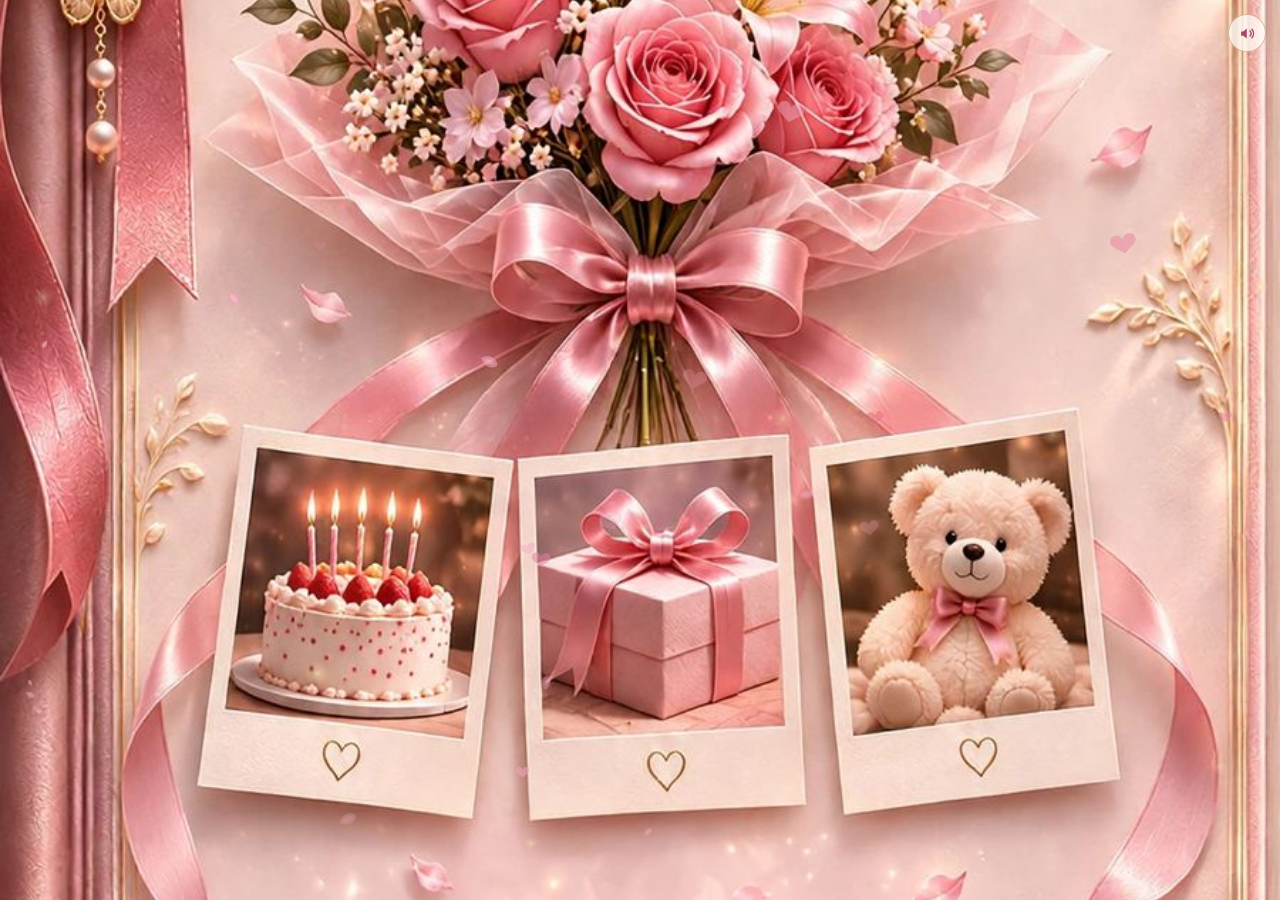
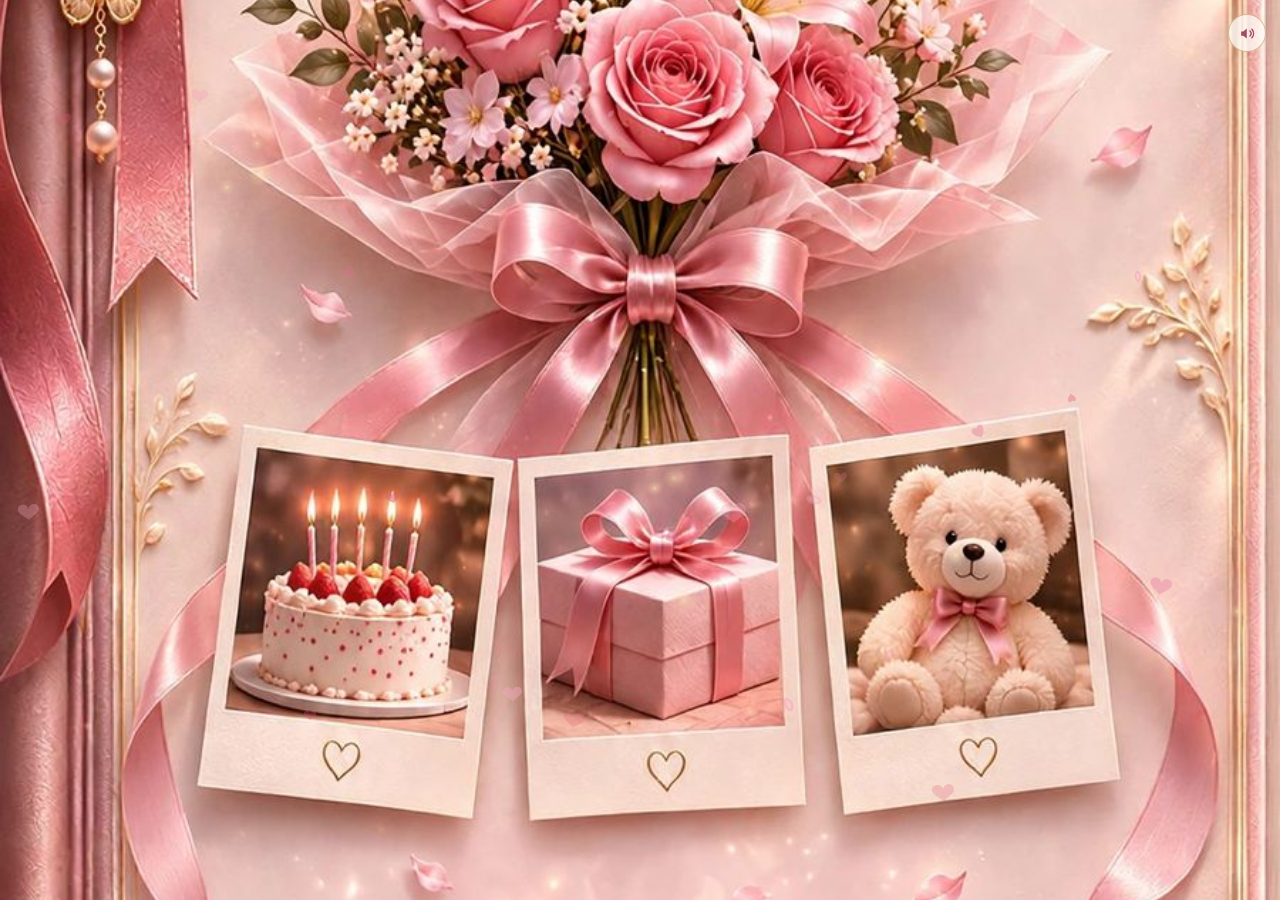
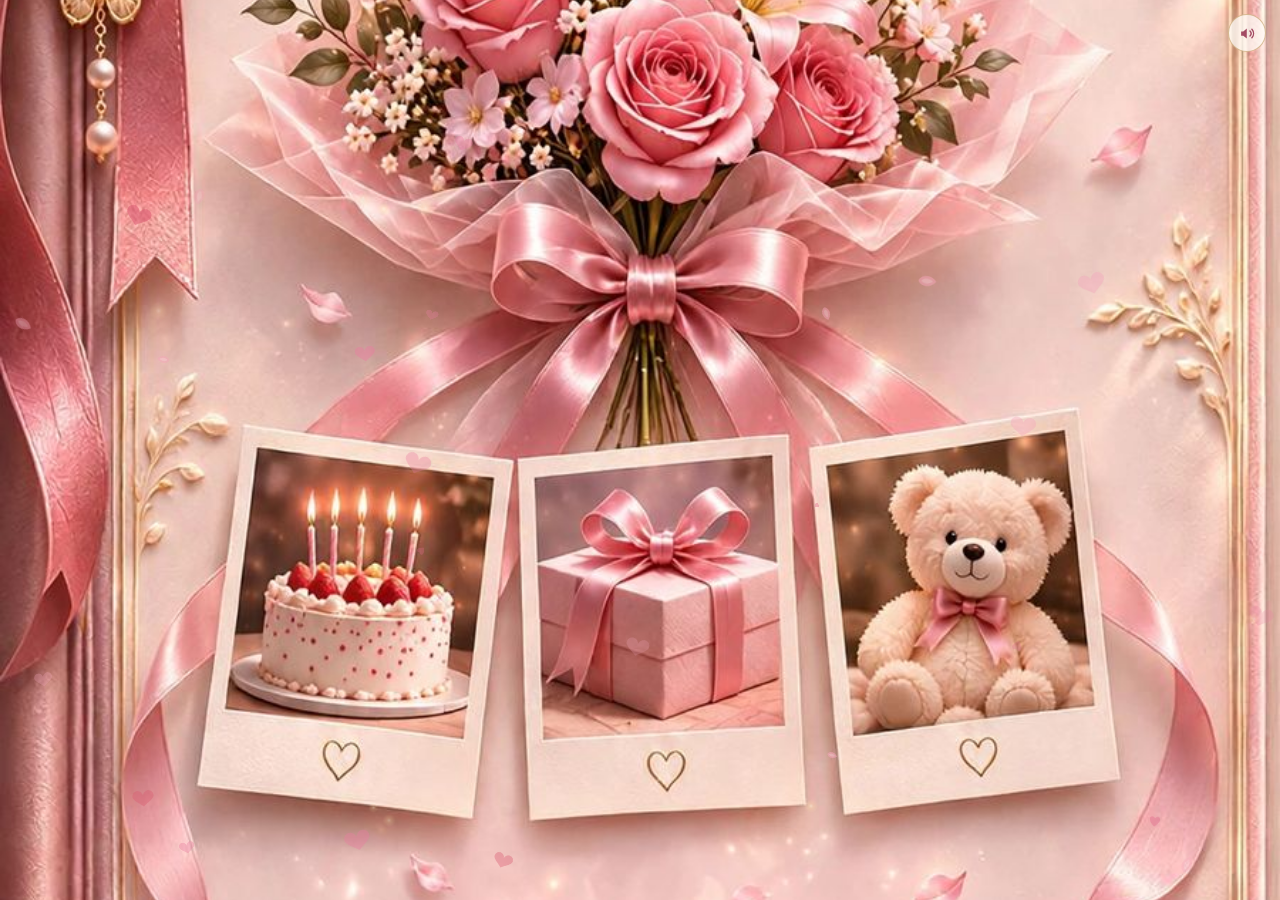
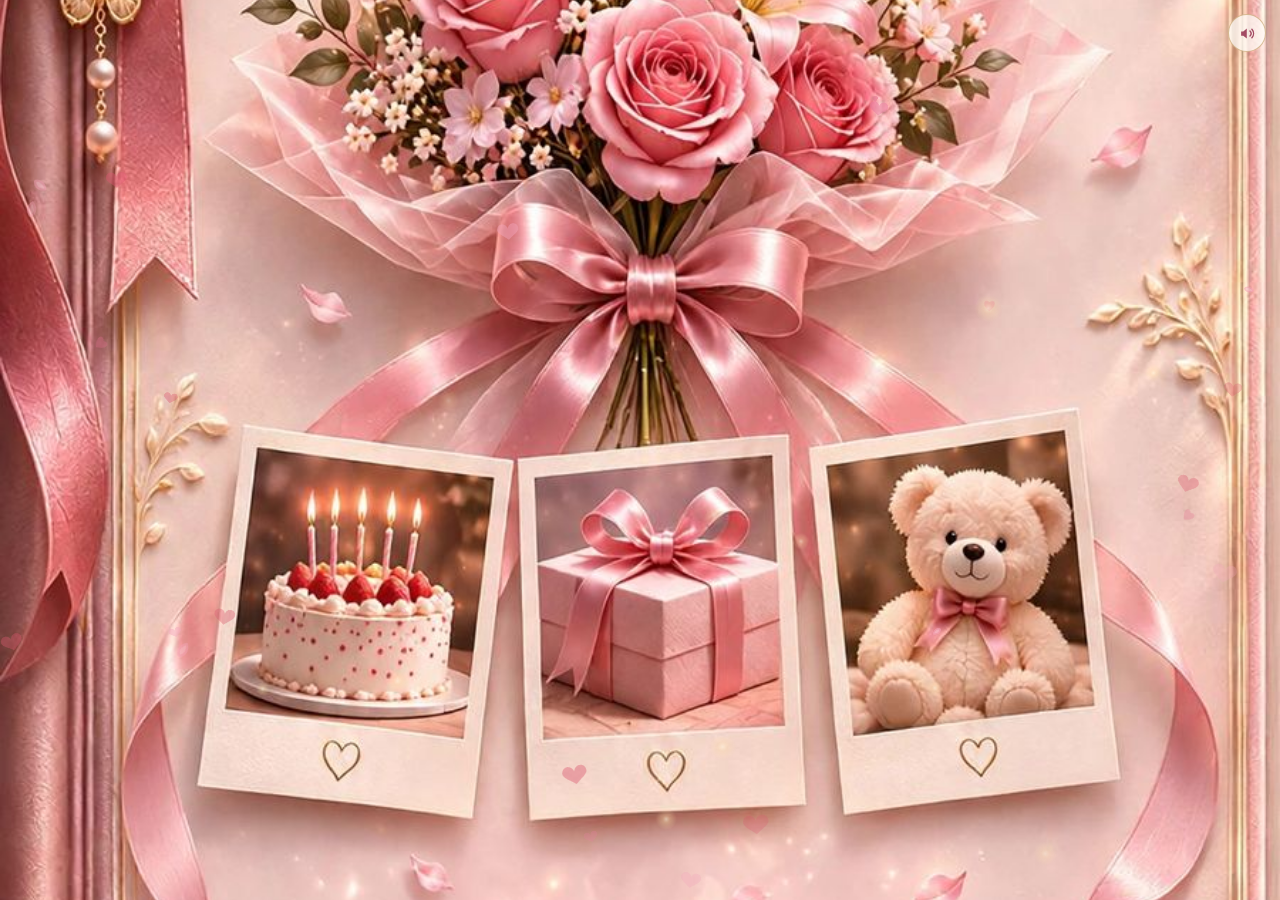
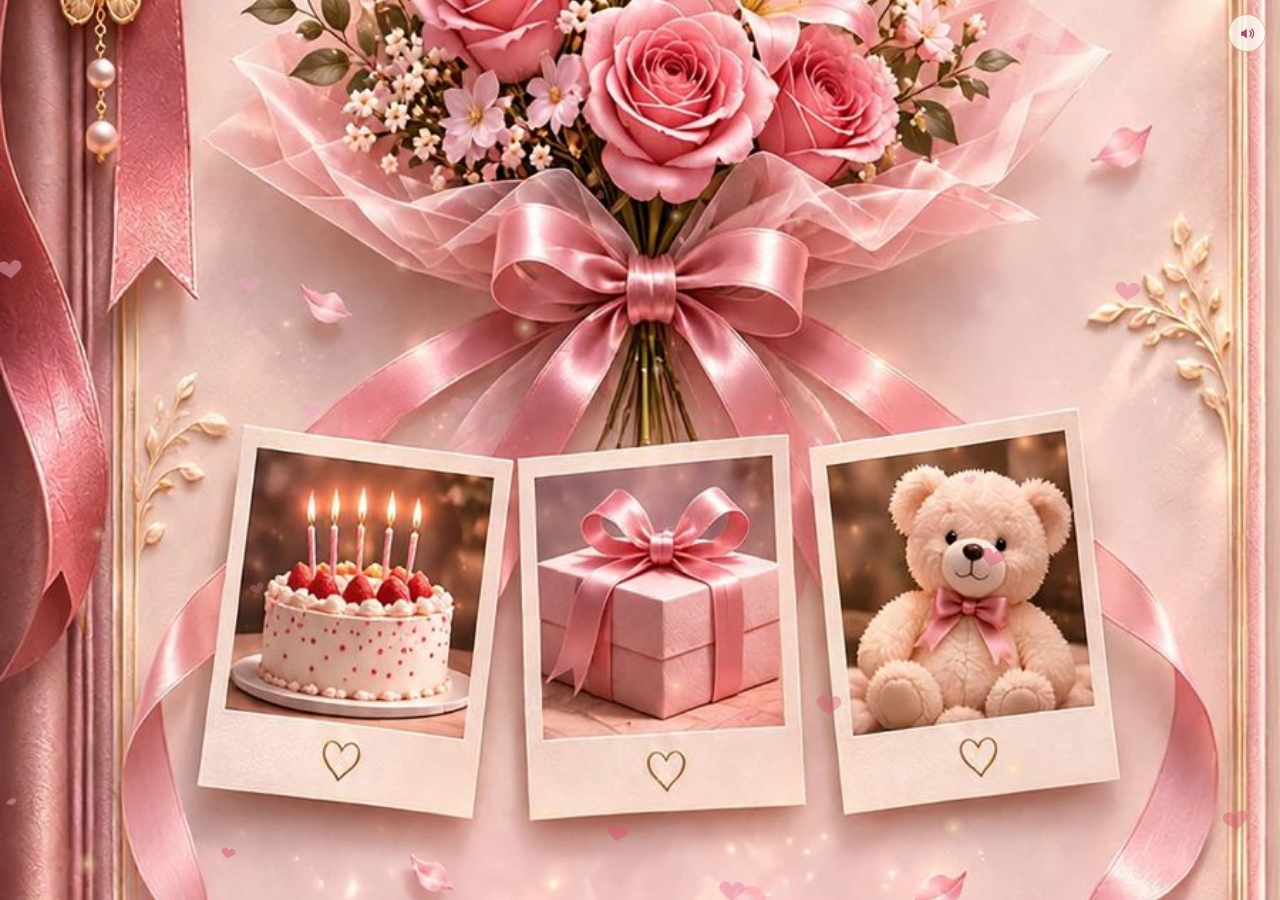
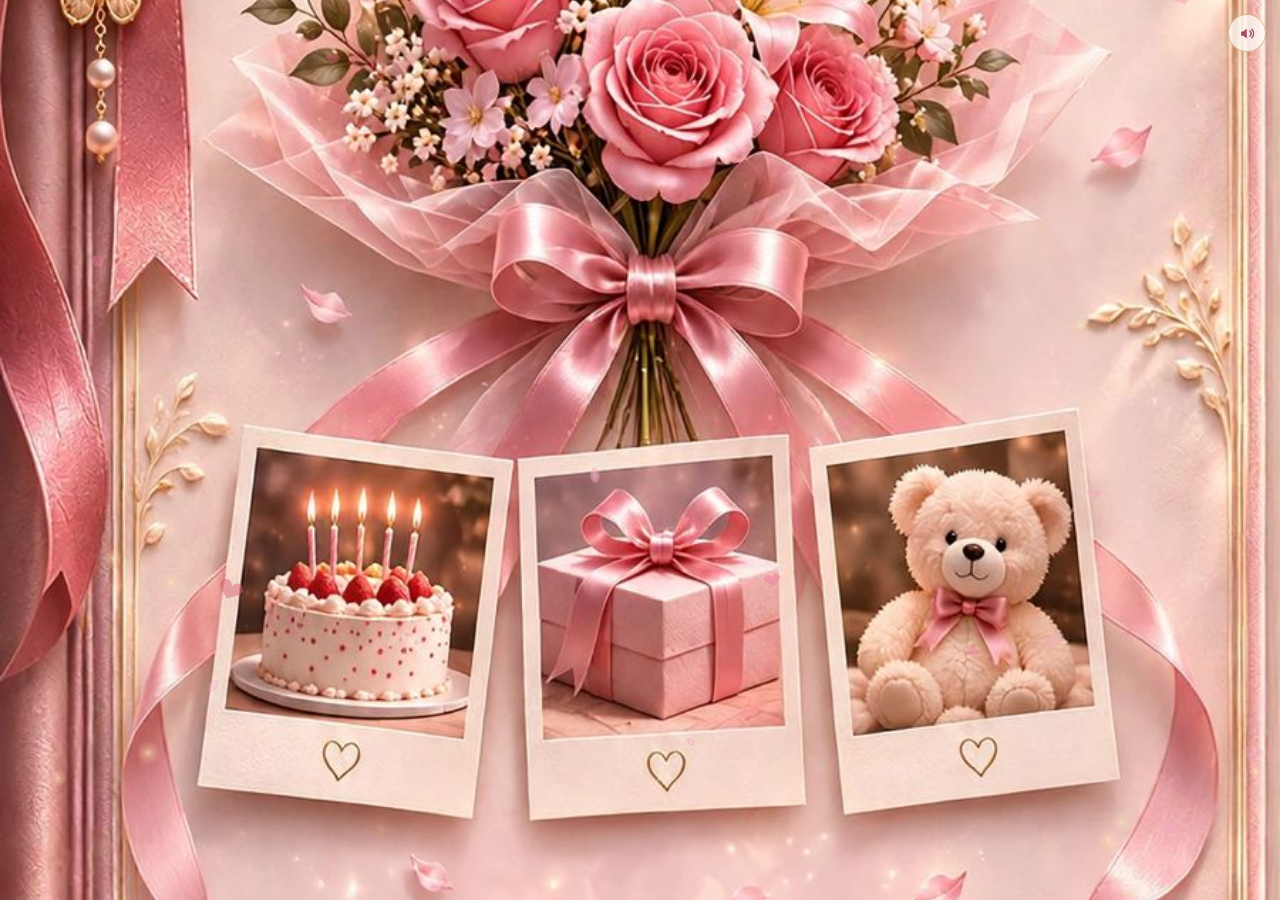
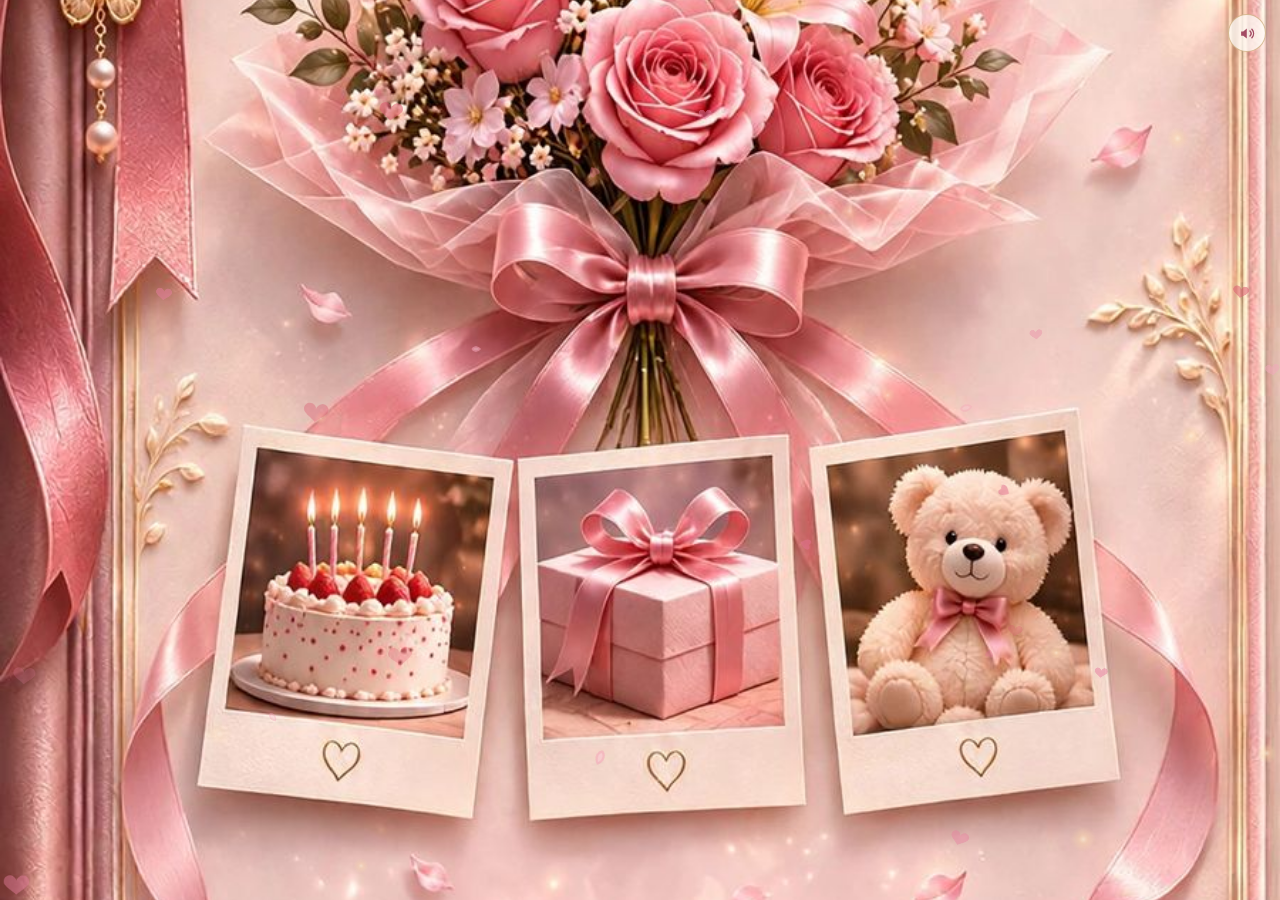
